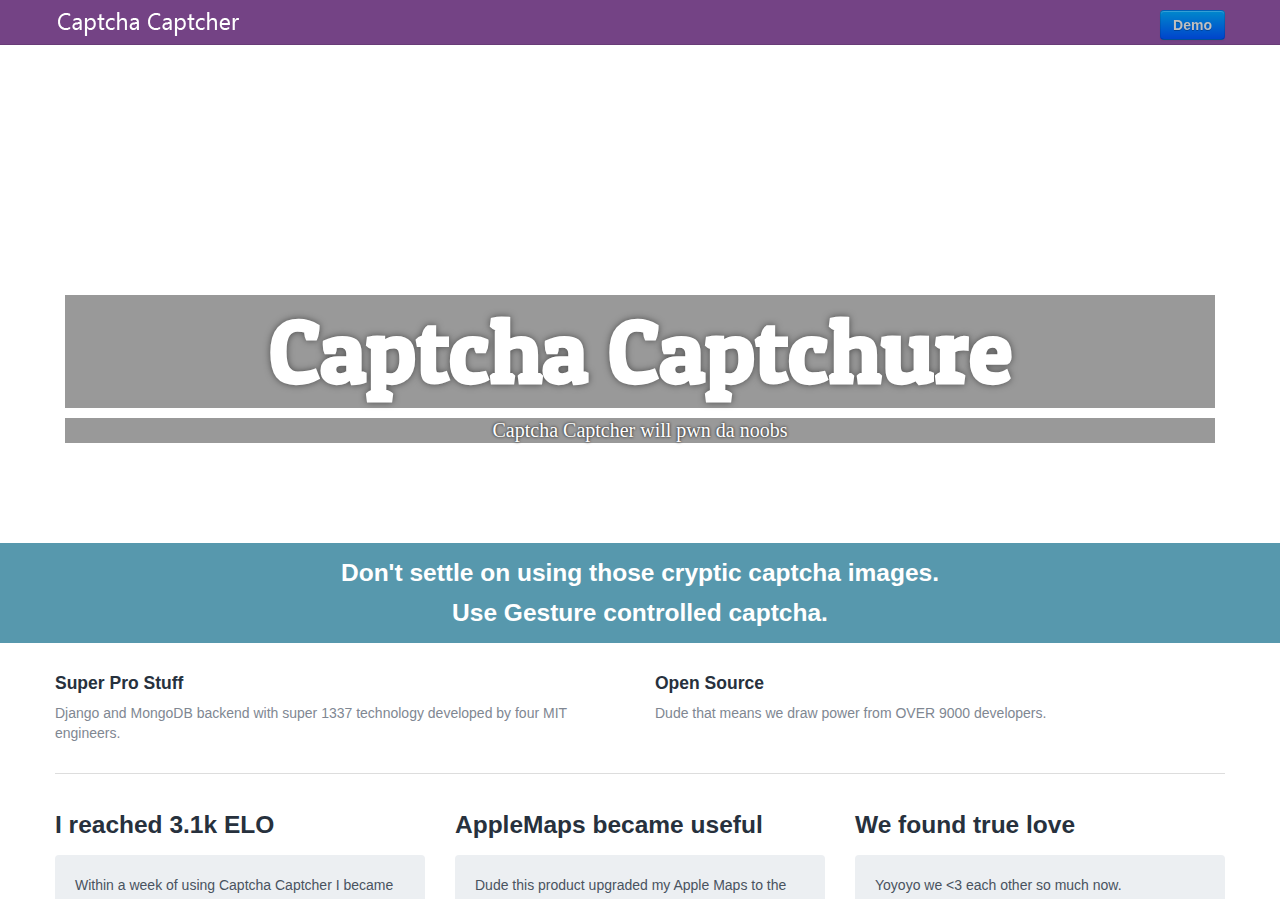
==== www/index.html @ c7ead502 "Added website" ====
<!DOCTYPE html>
<html lang="en-us"><head><meta http-equiv="Content-Type" content="text/html; charset=UTF-8">
                <meta charset="utf-8">
                <title>Captcha Captcher</title>
                <meta name="viewport" content="width=1024">
                <link rel="stylesheet" type="text/css" media="screen" href="./files/screen_preview.css">
                <link rel="stylesheet" href="./files/bootstrap.css">
                <link rel="stylesheet" href="./files/bootstrap-responsive.min.css">
                <script src="./files/behavior.js"></script><style type="text/css"></style>
        </head>
        <body>
                <div id="main">
                        <div id="tray" class="topbar" sty1le="width: auto;">
                                <div class="fill">
                                        <div class="container">
                                                <a class="brand" href="#"><img src="./files/logo.png"></a>  
                                                <h1><a class ="btn btn-primary pull-right" href="#">Demo</a></h1>
                                                    
                                </div>
                        </div>
                            <iframe id="preview" src="./files/iframe.htm" frameborder="0" width="100%" height="710px"></iframe>
                </div>
                <script>
                        $(document).ready(function(){
                                function fix_height(){
                                        var h = $("#tray").height();   
                                        $("#preview").attr("height", (($(window).height()) - h) + "px");
                                }
                                $(window).resize(function(){ fix_height(); }).resize();
                        });
                </script>
        

</body></html>
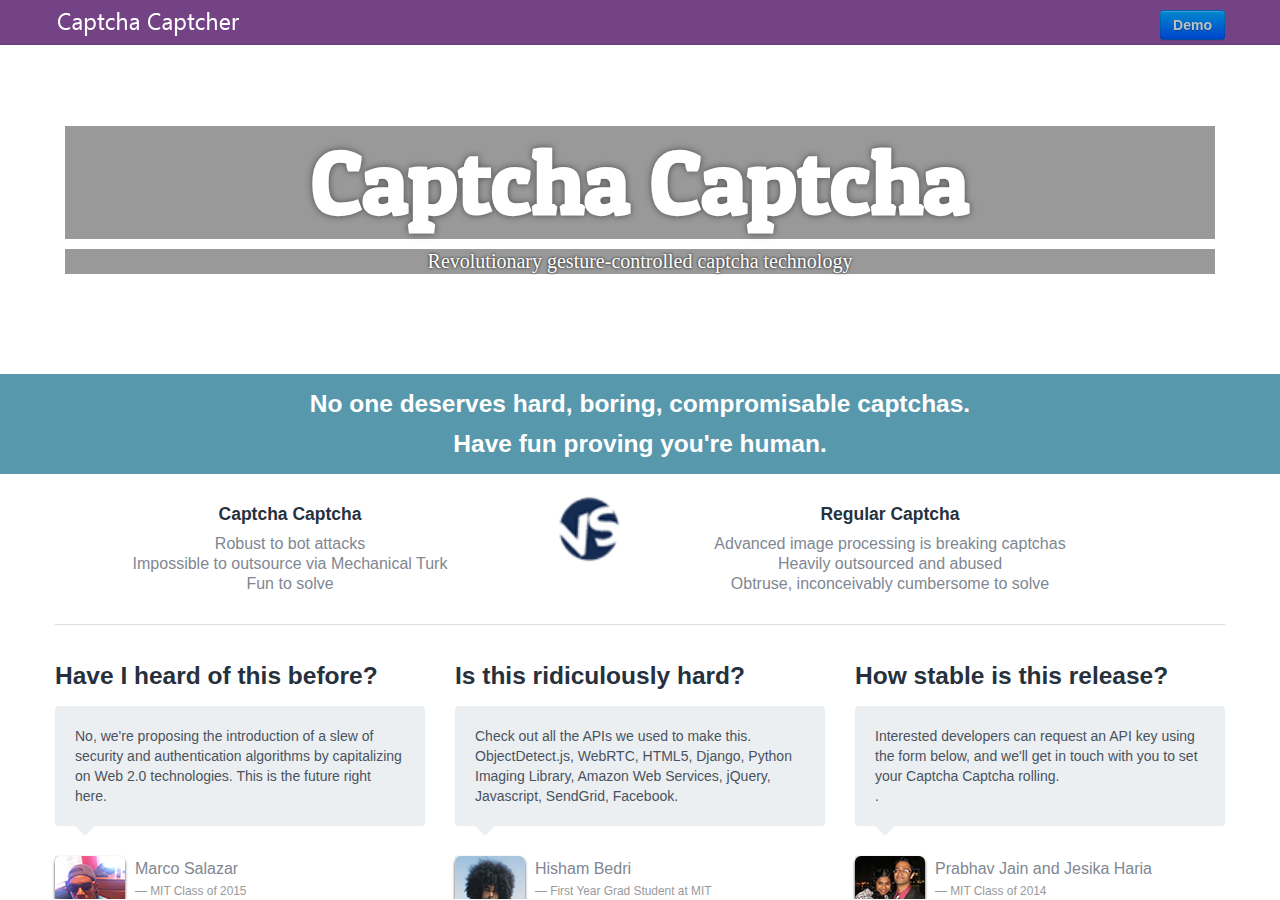
==== commit e0d7add6: "f" ====
--- a/www/index.html
+++ b/www/index.html
@@ -1,7 +1,7 @@
 <!DOCTYPE html>
 <html lang="en-us"><head><meta http-equiv="Content-Type" content="text/html; charset=UTF-8">
                 <meta charset="utf-8">
-                <title>Captcha Captcher</title>
+                <title>Captcha Captcha</title>
                 <meta name="viewport" content="width=1024">
                 <link rel="stylesheet" type="text/css" media="screen" href="./files/screen_preview.css">
                 <link rel="stylesheet" href="./files/bootstrap.css">
@@ -14,7 +14,7 @@
                                 <div class="fill">
                                         <div class="container">
                                                 <a class="brand" href="#"><img src="./files/logo.png"></a>  
-                                                <h1><a class ="btn btn-primary pull-right" href="#">Demo</a></h1>
+                                                <h1><a class ="btn btn-primary pull-right" href="http://127.0.0.1:8000">Demo</a></h1>
                                                     
                                 </div>
                         </div>
